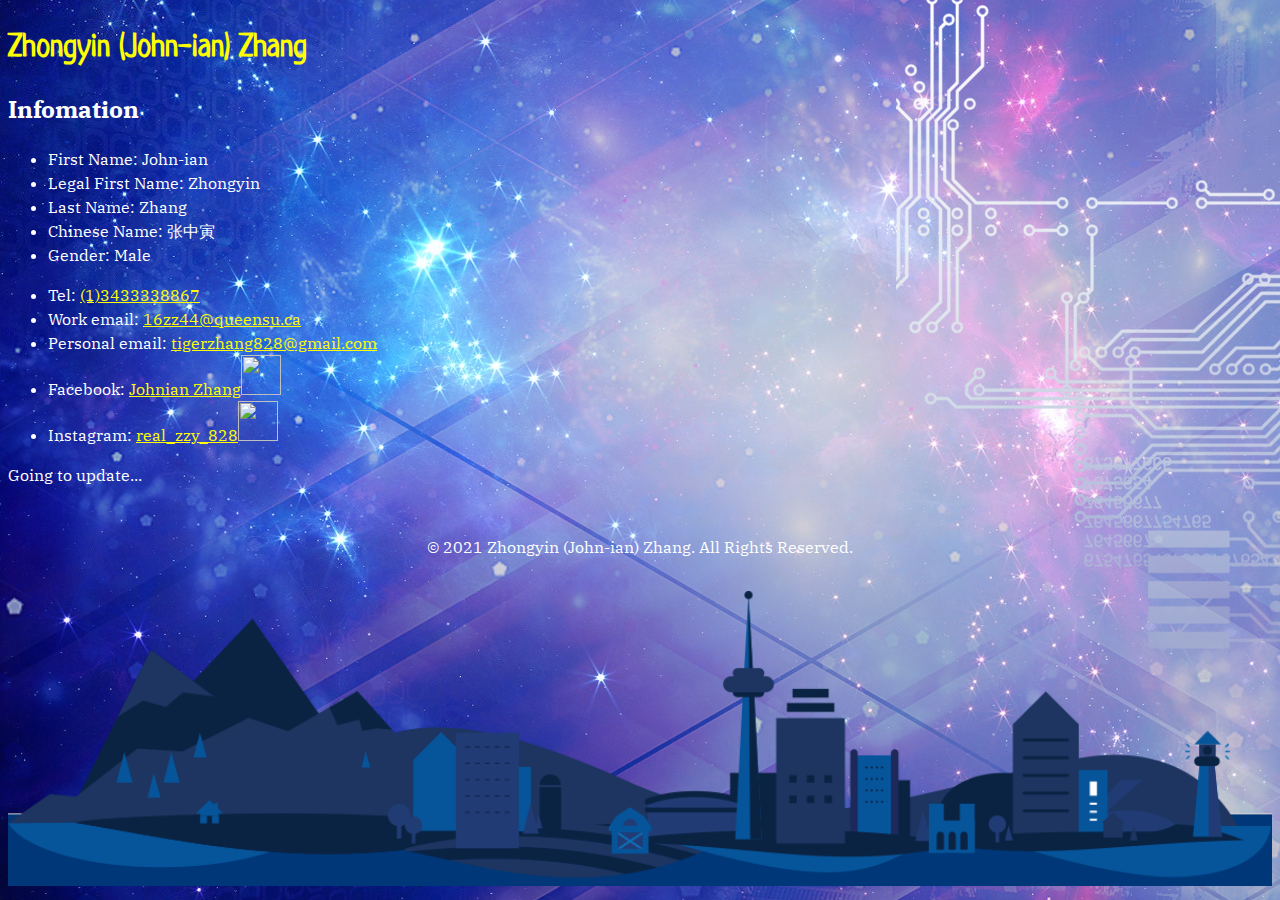
==== index.html @ ae458f09 "Update index.html" ====
<!DOCTYPE html>

<html>

<head>
  <meta charset="utf-8">
  <title>Home | John-ian (Zhongyin) Zhang</title>
  <meta name="author" content="Zhongyin John-ian Zhang">
  <meta name="viewport" content="width=device-width, initial-scale=1">
  <link rel="preconnect" href="https://fonts.gstatic.com">
  <link href="https://fonts.googleapis.com/css2?family=Neucha&display=swap" rel="stylesheet">	
  <link href="https://fonts.googleapis.com/css2?family=IBM+Plex+Serif&display=swap" rel="stylesheet">
  <link rel="stylesheet" href="./css/styles.css">
</head>
 
<body>

<section id="primary-info">
  <h1>Zhongyin (John-ian) Zhang</h1>
  
  <h2>Infomation</h2>
  <ul id="infolist">
    <li>First Name: John-ian</li>
    <li>Legal First Name: Zhongyin</li>
    <li>Last Name: Zhang</li>
    <li>Chinese Name: 张中寅</li>
    <li>Gender: Male</li>
  </ul>

 <ul id="social-media">
    <li>Tel: <a href="tel:+13433338867">(1)3433338867</a></li>
    <li>Work email: <a href="mailto:16zz44@queensu.ca">16zz44@queensu.ca</a></li>
    <li>Personal email: <a href="mailto:tigerzhang828@gmail.com">tigerzhang828@gmail.com</a></li>
    <li>Facebook: <a href="https://www.facebook.com/johnian.zhang.828">Johnian Zhang<img class="logo" src="https://clipartart.com/images250_/facebook-logo-for-website-clipart-9.jpg"/></a></li>
    <li>Instagram: <a href="https://www.instagram.com/real_zzy_828/">real_zzy_828<img class="logo" src="https://instagram-brand.com/wp-content/uploads/2016/11/Instagram_AppIcon_Aug2017.png?w=300"/></a></li>
 </ul>
</section>
  
<section>
  <p>Going to update...</p>
</section>
 
<footer>
    <div id="copyright">
	&copy; 2021 Zhongyin (John-ian) Zhang. All Rights Reserved. 
    </div> 
    <img class="footimg" src="./img/foot.png"/>
</footer>
</body>
  
</html>
---- css/styles.css ----
a{
  color: yellow;
}

a:hover{
 color: red; 
 background-color: yellow;
}

h1 {
    font-family: 'Neucha', Helvetica, sans-serif;
    font-size: 2.0rem; 
    color: yellow;
}

body {
    font-family: 'IBM Plex Serif', Georgia, serif;
    font-size: 1rem;
    line-height: 1.5;
    background-image: url("../img/bkgrd.jpg");
    background-repeat: no-repeat;
    background-size: cover;
    color: white;
}

#copyright {
    padding: 32px;
    text-align: center;
}

.logo{
  height: 40px;
  width: 40px; 
}

.footimg{
  width: 100%;
  margin: 0;
}
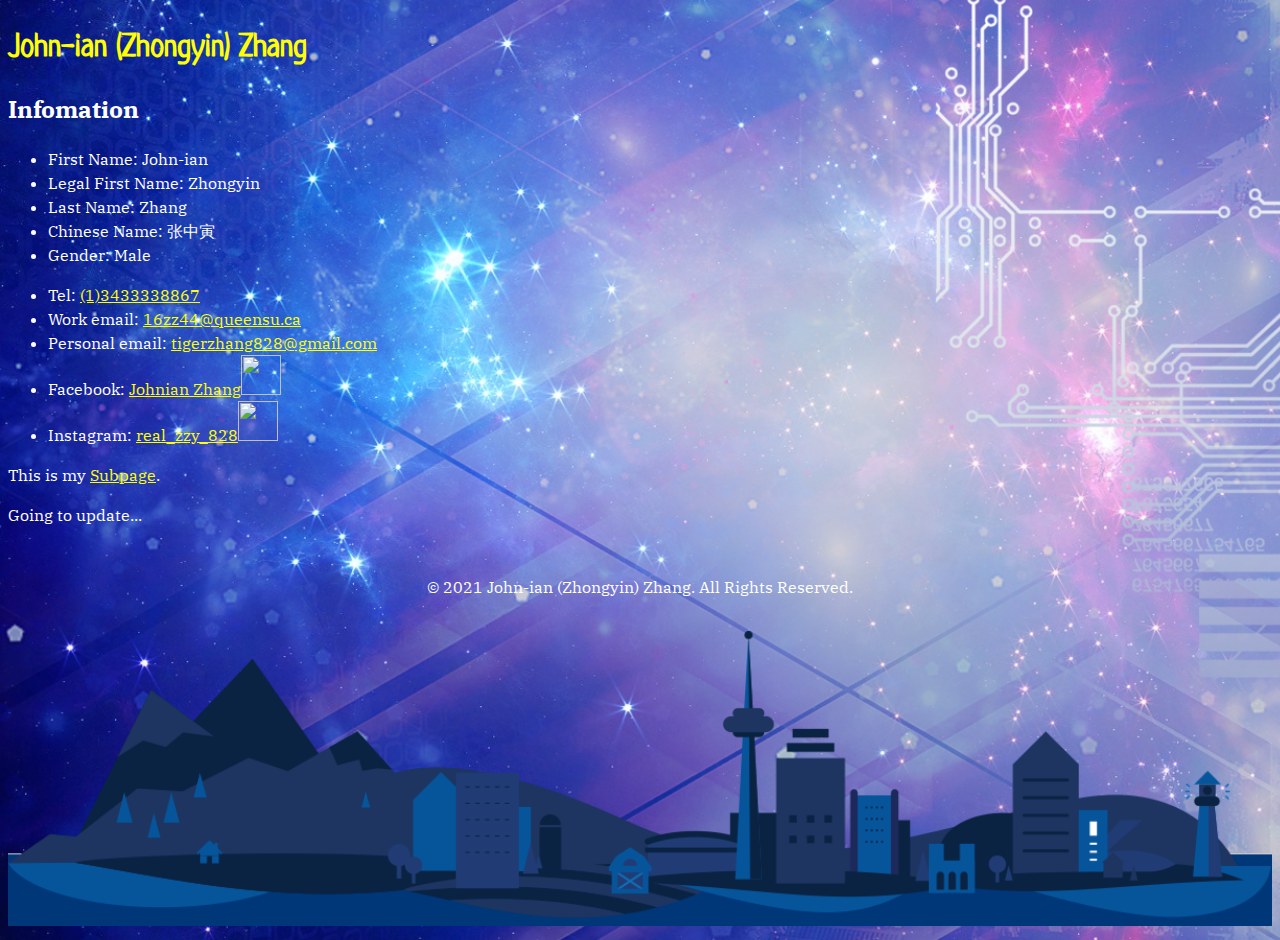
==== commit eb3097b8: "Update index.html" ====
--- a/index.html
+++ b/index.html
@@ -16,7 +16,7 @@
 <body>
 
 <section id="primary-info">
-  <h1>Zhongyin (John-ian) Zhang</h1>
+  <h1>John-ian (Zhongyin) Zhang</h1>
   
   <h2>Infomation</h2>
   <ul id="infolist">
@@ -37,12 +37,13 @@
 </section>
   
 <section>
+  <p>This is my <a href="./subpage.html">Subpage</a>.</p>
   <p>Going to update...</p>
 </section>
  
 <footer>
     <div id="copyright">
-	&copy; 2021 Zhongyin (John-ian) Zhang. All Rights Reserved. 
+	&copy; 2021 John-ian (Zhongyin) Zhang. All Rights Reserved. 
     </div> 
     <img class="footimg" src="./img/foot.png"/>
 </footer>
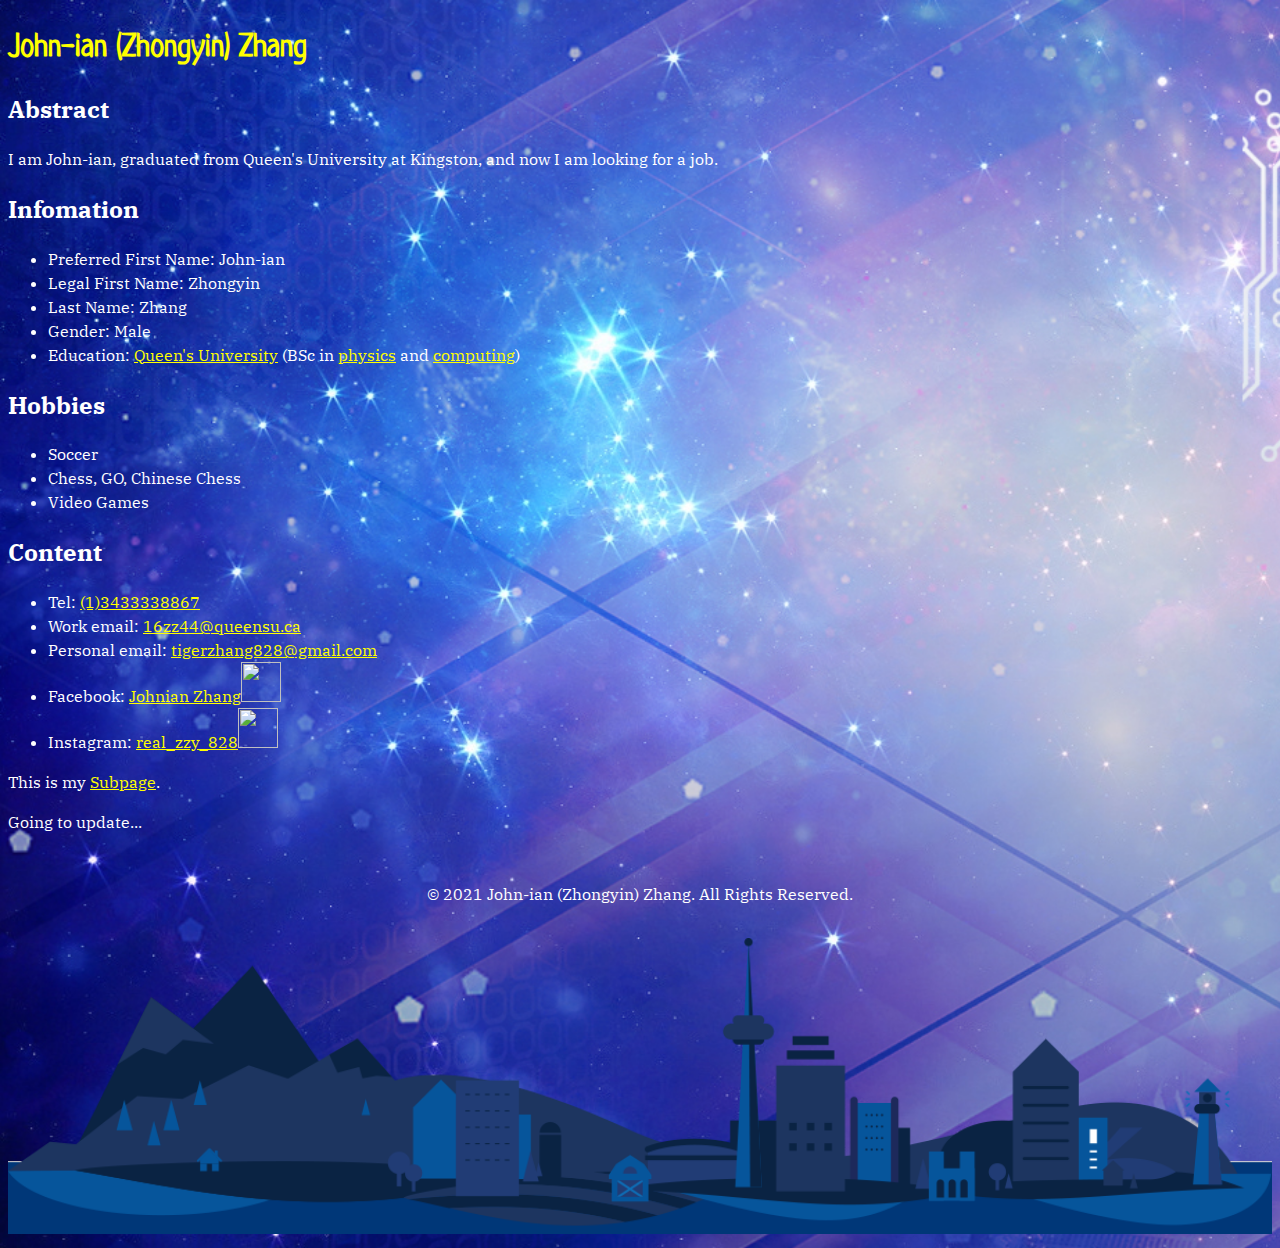
==== commit 4b8b2619: "Update index.html" ====
--- a/index.html
+++ b/index.html
@@ -15,18 +15,37 @@
  
 <body>
 
+<header>
+  <h1>John-ian (Zhongyin) Zhang</h1>
+</header>
+
+<section id="abstract">
+    <h2>Abstract</h2>
+    <p>I am John-ian, graduated from Queen's University at Kingston, and now I am looking for a job.</p>
+</section>
+	
 <section id="primary-info">
-  <h1>John-ian (Zhongyin) Zhang</h1>
-  
   <h2>Infomation</h2>
   <ul id="infolist">
-    <li>First Name: John-ian</li>
+    <li>Preferred First Name: John-ian</li>
     <li>Legal First Name: Zhongyin</li>
     <li>Last Name: Zhang</li>
-    <li>Chinese Name: 张中寅</li>
     <li>Gender: Male</li>
+    <li>Education: <a href="https://www.queensu.ca">Queen's University</a> (BSc in 
+	    <a href="https://www.queensu.ca/physics/home">physics</a> and 
+	    <a href="https://www.cs.queensu.ca">computing</a>)</li>
   </ul>
 
+<section id="hobby">
+    <h2>Hobbies</h2>
+    <ul>
+      <li>Soccer</li>
+      <li>Chess, GO, Chinese Chess</li>
+      <li>Video Games</li>
+    </ul>
+</section>
+	
+ <h2>Content</h2>
  <ul id="social-media">
     <li>Tel: <a href="tel:+13433338867">(1)3433338867</a></li>
     <li>Work email: <a href="mailto:16zz44@queensu.ca">16zz44@queensu.ca</a></li>
@@ -35,7 +54,7 @@
     <li>Instagram: <a href="https://www.instagram.com/real_zzy_828/">real_zzy_828<img class="logo" src="https://instagram-brand.com/wp-content/uploads/2016/11/Instagram_AppIcon_Aug2017.png?w=300"/></a></li>
  </ul>
 </section>
-  
+	
 <section>
   <p>This is my <a href="./subpage.html">Subpage</a>.</p>
   <p>Going to update...</p>
--- a/css/styles.css
+++ b/css/styles.css
@@ -17,6 +17,7 @@
 
 body {
     font-family: 'IBM Plex Serif', Georgia, serif;
+    min-height: 100vh;
     font-size: 1rem;
     line-height: 1.5;
     background-image: url("../img/bkgrd.jpg");
@@ -30,6 +31,16 @@
     text-align: center;
 }
 
+form .send-button{
+	color: #763523;	
+	font-size: 1em;
+	
+	display: inline-block;
+	margin: 16px 8px 0 0;	
+	padding: 8px 16px;
+	border-radius: 6px;
+}
+
 .logo{
   height: 40px;
   width: 40px; 
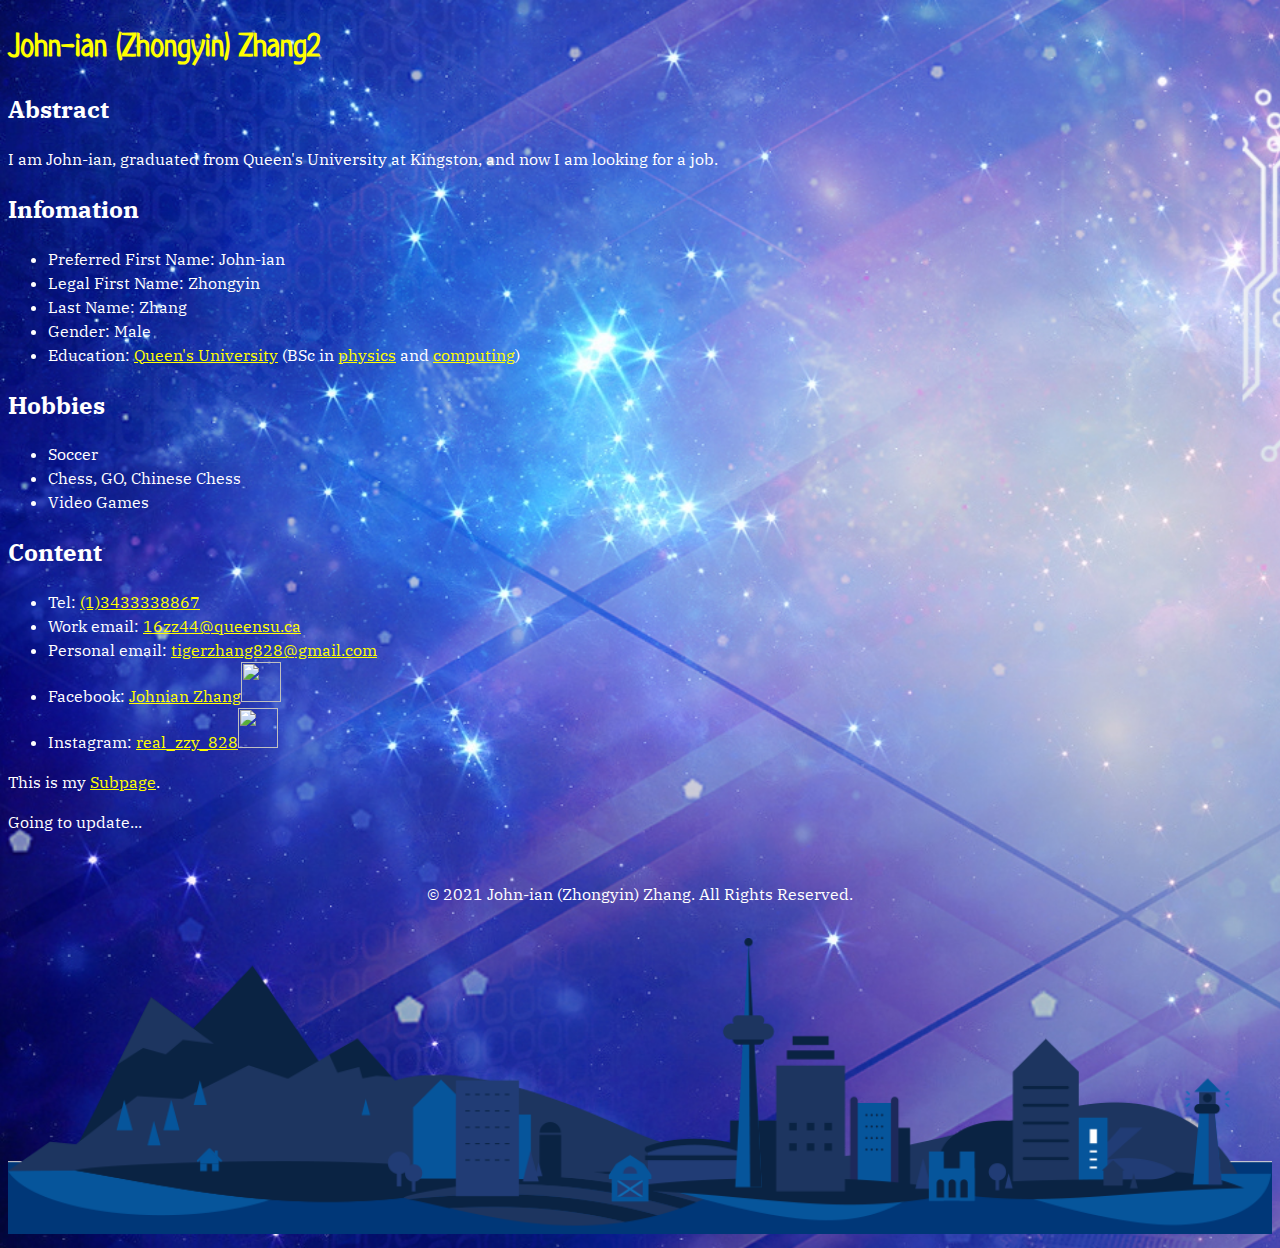
==== commit ebcc98e6: "zzy nb" ====
--- a/index.html
+++ b/index.html
@@ -16,7 +16,7 @@
 <body>
 
 <header>
-  <h1>John-ian (Zhongyin) Zhang</h1>
+  <h1>John-ian (Zhongyin) Zhang2</h1>
 </header>
 
 <section id="abstract">
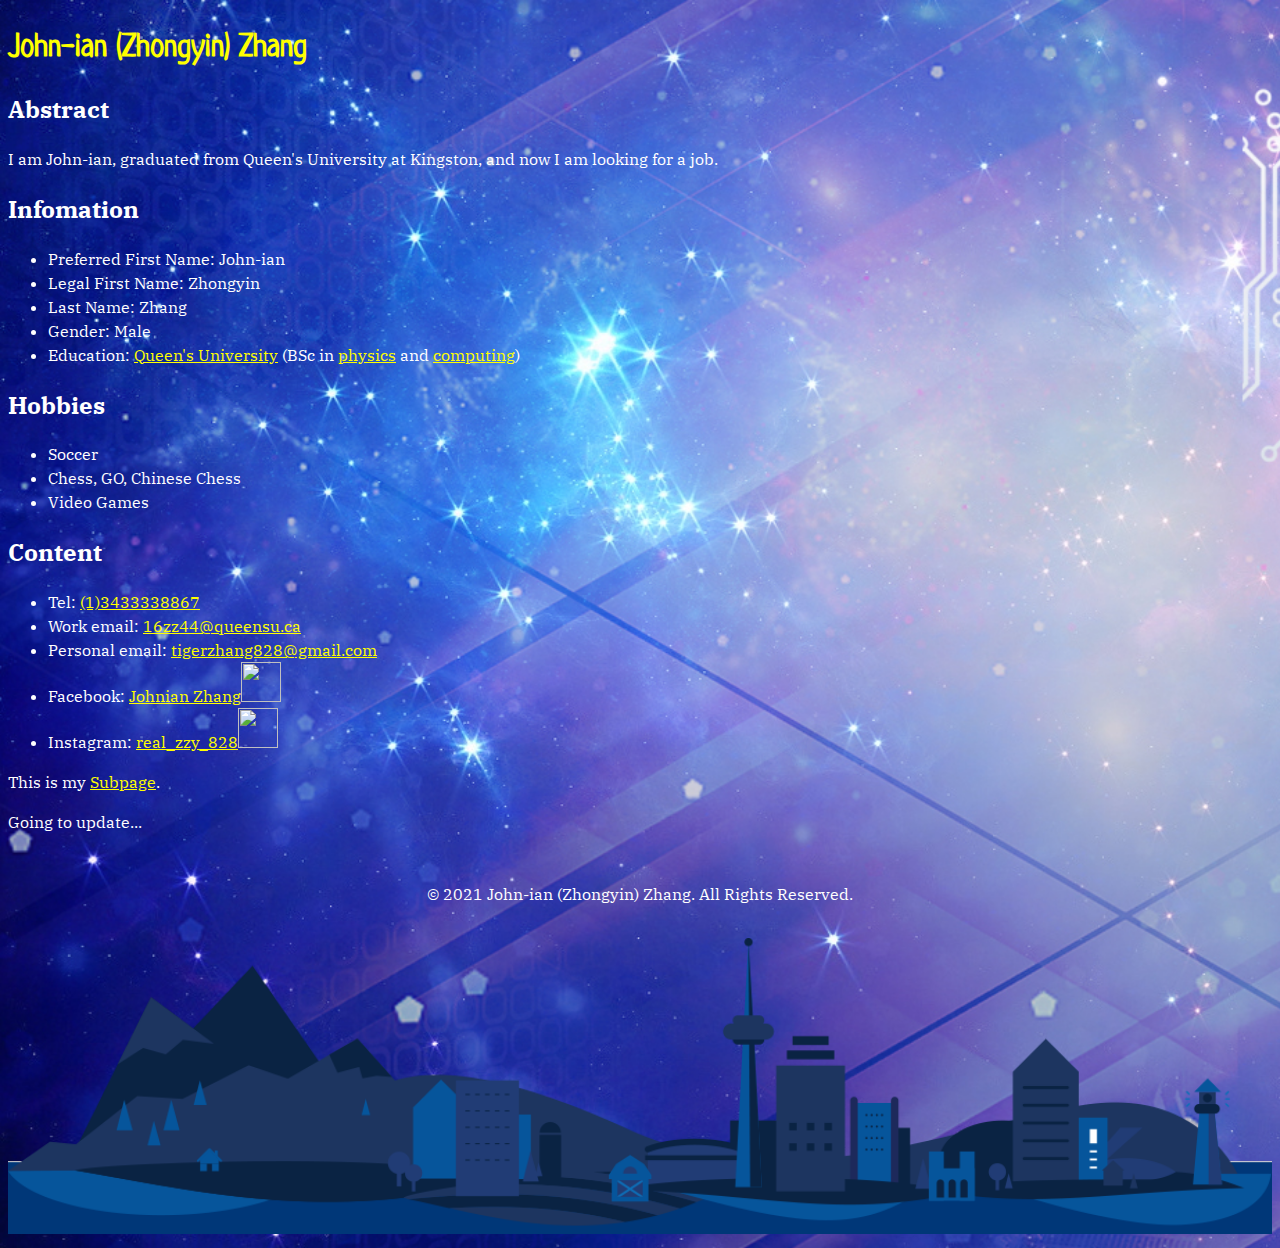
==== commit fec465a6: "zzy very nb" ====
--- a/index.html
+++ b/index.html
@@ -16,7 +16,7 @@
 <body>
 
 <header>
-  <h1>John-ian (Zhongyin) Zhang2</h1>
+  <h1>John-ian (Zhongyin) Zhang</h1>
 </header>
 
 <section id="abstract">
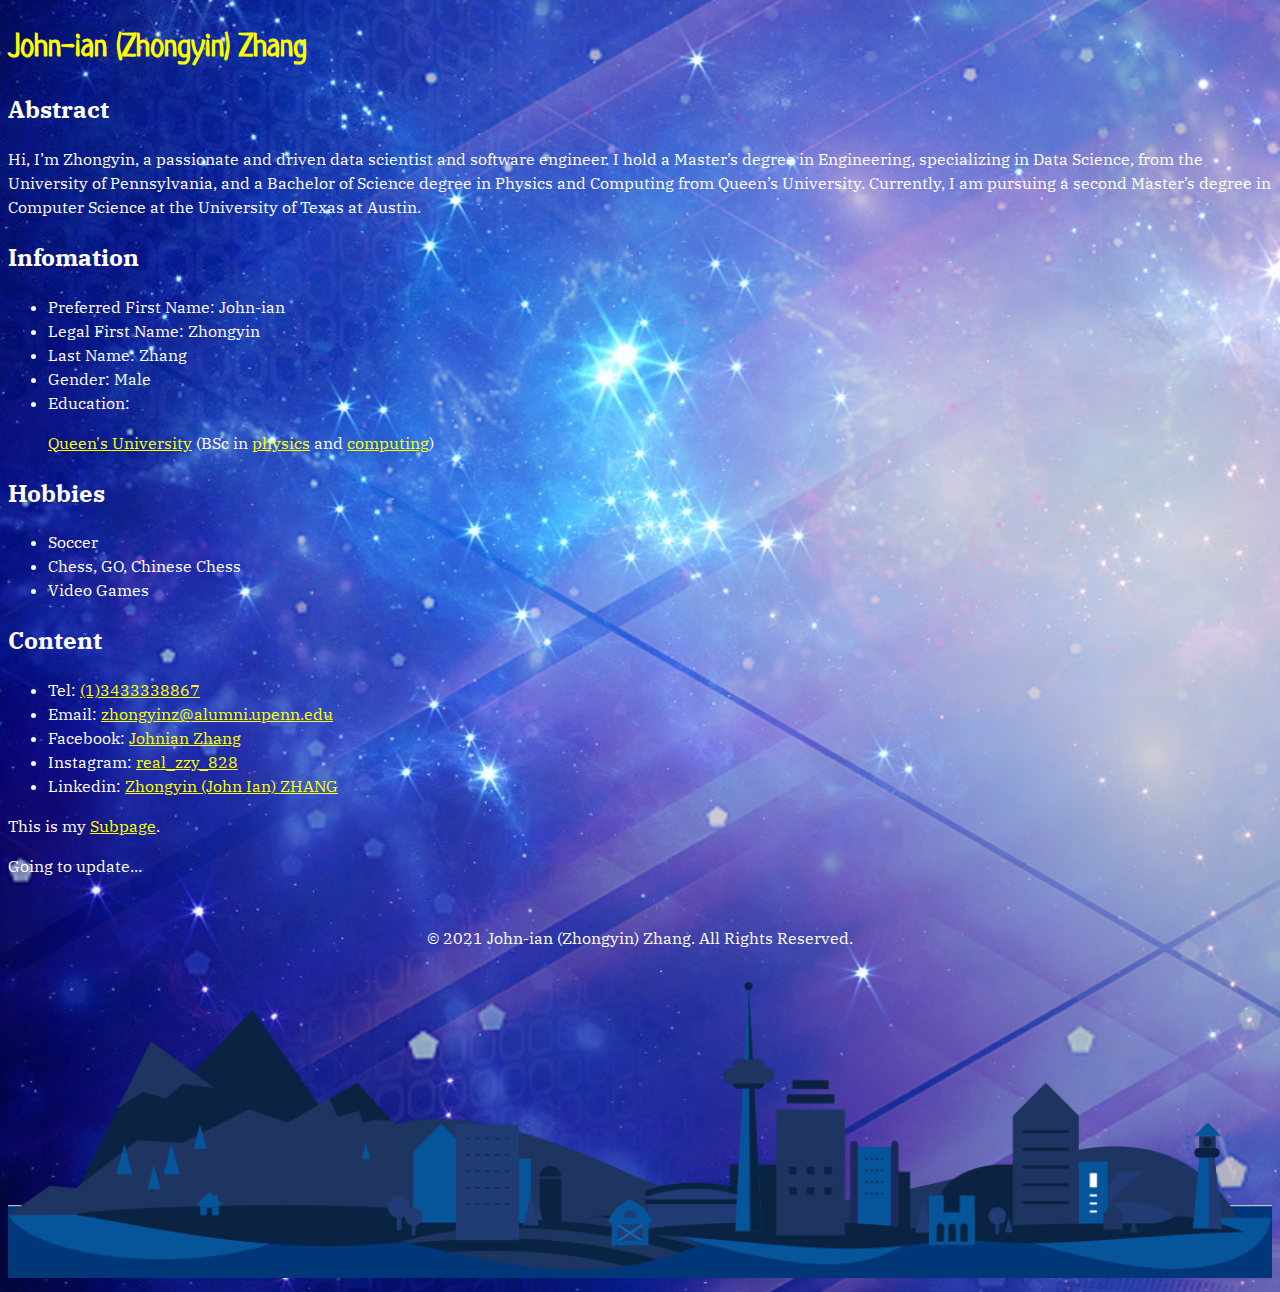
==== commit 0a7caab8: "Update index.html" ====
--- a/index.html
+++ b/index.html
@@ -21,7 +21,12 @@
 
 <section id="abstract">
     <h2>Abstract</h2>
-    <p>I am John-ian, graduated from Queen's University at Kingston, and now I am looking for a job.</p>
+    <p>Hi, I’m Zhongyin, a passionate and driven data scientist and software engineer. 
+	    I hold a Master’s degree in Engineering, specializing in Data Science, 
+	    from the University of Pennsylvania, and a Bachelor of Science degree in 
+	    Physics and Computing from Queen’s University. Currently, I am pursuing a 
+	    second Master’s degree in Computer Science at the University of Texas at Austin.
+	</p>
 </section>
 	
 <section id="primary-info">
@@ -31,9 +36,10 @@
     <li>Legal First Name: Zhongyin</li>
     <li>Last Name: Zhang</li>
     <li>Gender: Male</li>
-    <li>Education: <a href="https://www.queensu.ca">Queen's University</a> (BSc in 
+    <li>Education: 
+	    <p><a href="https://www.queensu.ca">Queen's University</a> (BSc in 
 	    <a href="https://www.queensu.ca/physics/home">physics</a> and 
-	    <a href="https://www.cs.queensu.ca">computing</a>)</li>
+	    <a href="https://www.cs.queensu.ca">computing</a>)</li></p>
   </ul>
 
 <section id="hobby">
@@ -48,10 +54,10 @@
  <h2>Content</h2>
  <ul id="social-media">
     <li>Tel: <a href="tel:+13433338867">(1)3433338867</a></li>
-    <li>Work email: <a href="mailto:16zz44@queensu.ca">16zz44@queensu.ca</a></li>
-    <li>Personal email: <a href="mailto:tigerzhang828@gmail.com">tigerzhang828@gmail.com</a></li>
-    <li>Facebook: <a href="https://www.facebook.com/johnian.zhang.828">Johnian Zhang<img class="logo" src="https://clipartart.com/images250_/facebook-logo-for-website-clipart-9.jpg"/></a></li>
-    <li>Instagram: <a href="https://www.instagram.com/real_zzy_828/">real_zzy_828<img class="logo" src="https://instagram-brand.com/wp-content/uploads/2016/11/Instagram_AppIcon_Aug2017.png?w=300"/></a></li>
+    <li>Email: <a href="mailto:zhongyinz@alumni.upenn.edu">zhongyinz@alumni.upenn.edu</a></li>
+    <li>Facebook: <a href="https://www.facebook.com/johnian.zhang.828">Johnian Zhang</a></li>
+    <li>Instagram: <a href="https://www.instagram.com/real_zzy_828/">real_zzy_828</a></li>
+    <li>Linkedin: <a href="https://www.linkedin.com/in/zhongyin-zhang-132462139/">Zhongyin (John Ian) ZHANG</a></li>
  </ul>
 </section>
 	
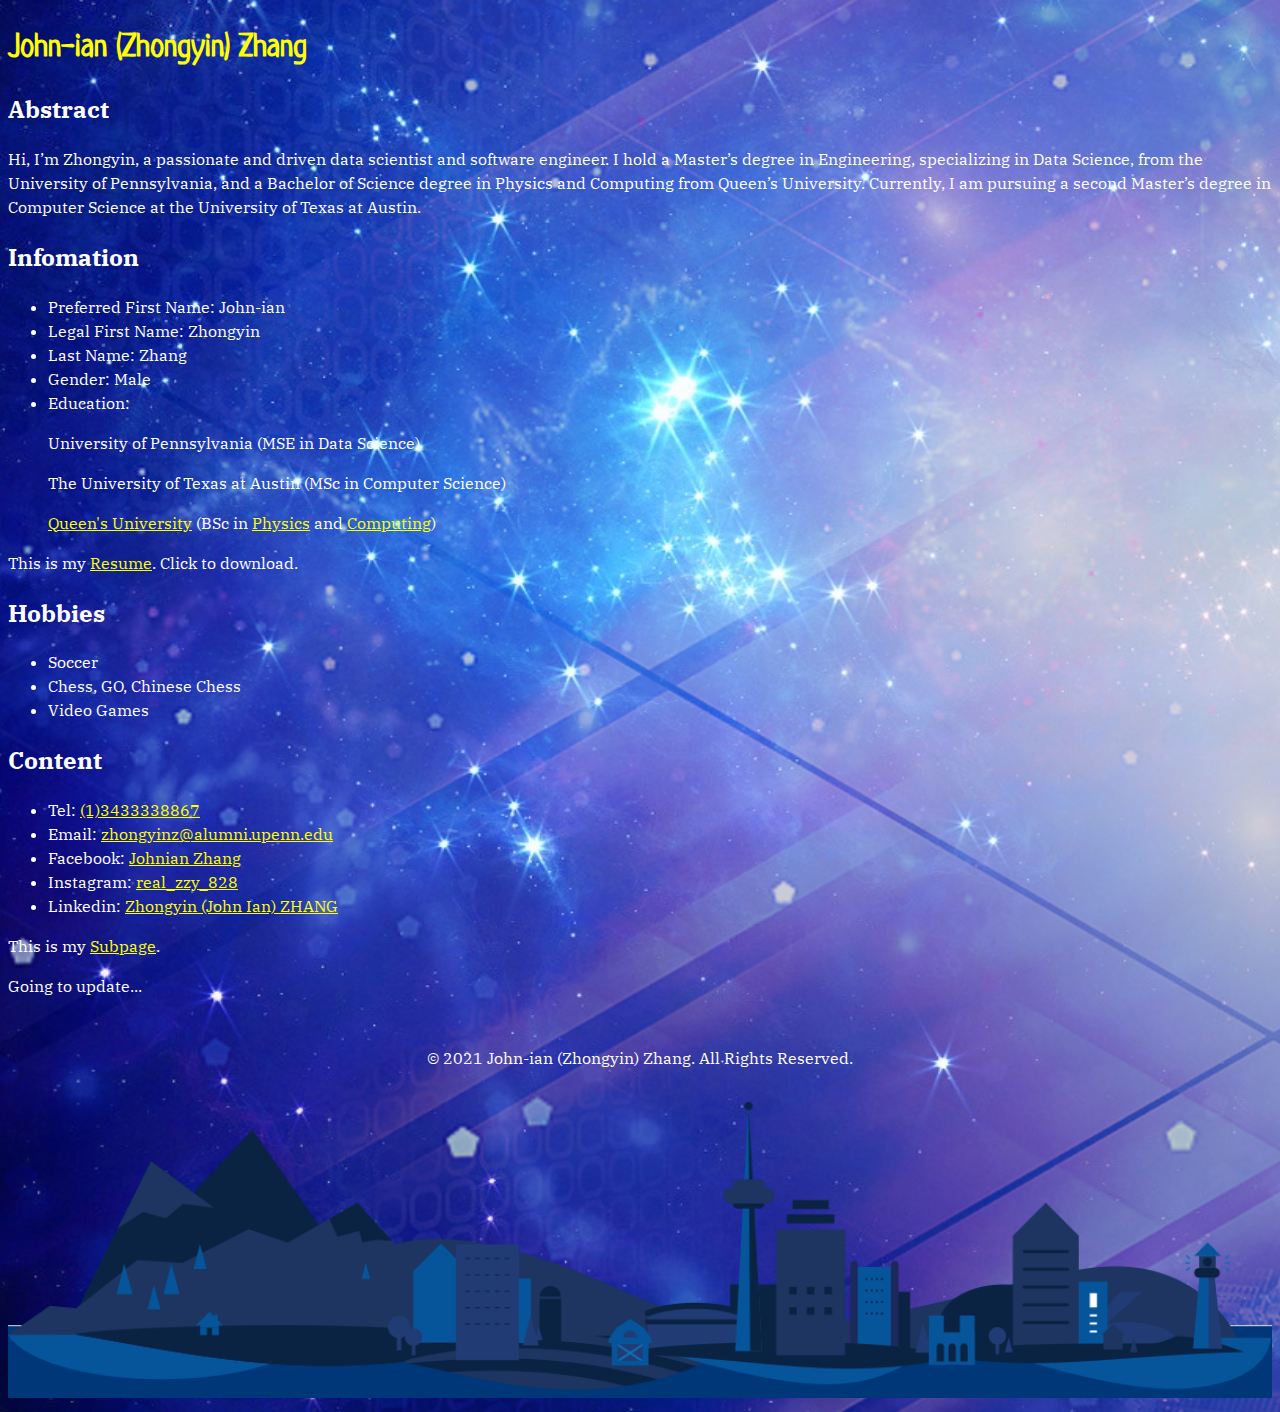
==== commit 82f6a76b: "Update index.html" ====
--- a/index.html
+++ b/index.html
@@ -37,10 +37,13 @@
     <li>Last Name: Zhang</li>
     <li>Gender: Male</li>
     <li>Education: 
+	    <p>University of Pennsylvania (MSE in Data Science)</p>
+	    <p>The University of Texas at Austin (MSc in Computer Science)</p>
 	    <p><a href="https://www.queensu.ca">Queen's University</a> (BSc in 
-	    <a href="https://www.queensu.ca/physics/home">physics</a> and 
-	    <a href="https://www.cs.queensu.ca">computing</a>)</li></p>
+	    <a href="https://www.queensu.ca/physics/home">Physics</a> and 
+	    <a href="https://www.cs.queensu.ca">Computing</a>)</p></li>
   </ul>
+	<p>This is my <a href="./files/Zhongyin_ZHANG_Resume.pdf">Resume</a>. Click to download.</p>
 
 <section id="hobby">
     <h2>Hobbies</h2>
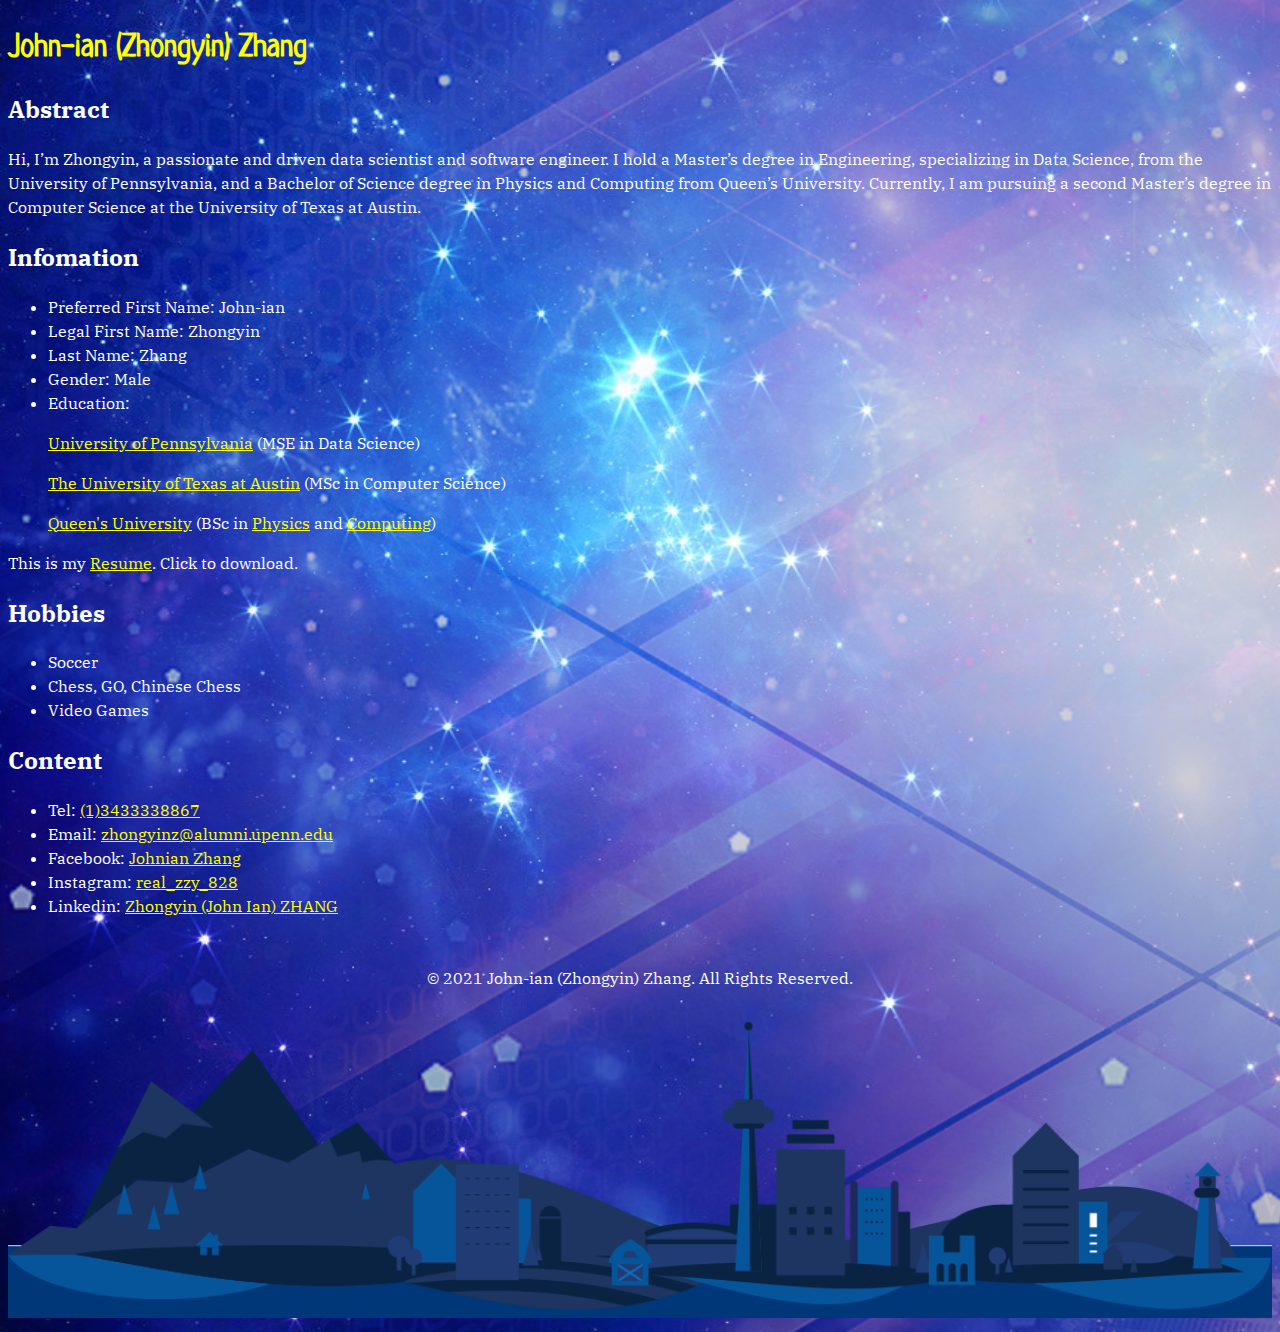
==== commit 303892ba: "Update index.html" ====
--- a/index.html
+++ b/index.html
@@ -37,8 +37,8 @@
     <li>Last Name: Zhang</li>
     <li>Gender: Male</li>
     <li>Education: 
-	    <p>University of Pennsylvania (MSE in Data Science)</p>
-	    <p>The University of Texas at Austin (MSc in Computer Science)</p>
+	    <p><a href="https://www.upenn.edu">University of Pennsylvania</a> (MSE in Data Science)</p>
+	    <p><a href="https://www.utexas.edu">The University of Texas at Austin</a> (MSc in Computer Science)</p>
 	    <p><a href="https://www.queensu.ca">Queen's University</a> (BSc in 
 	    <a href="https://www.queensu.ca/physics/home">Physics</a> and 
 	    <a href="https://www.cs.queensu.ca">Computing</a>)</p></li>
@@ -63,11 +63,6 @@
     <li>Linkedin: <a href="https://www.linkedin.com/in/zhongyin-zhang-132462139/">Zhongyin (John Ian) ZHANG</a></li>
  </ul>
 </section>
-	
-<section>
-  <p>This is my <a href="./subpage.html">Subpage</a>.</p>
-  <p>Going to update...</p>
-</section>
  
 <footer>
     <div id="copyright">
